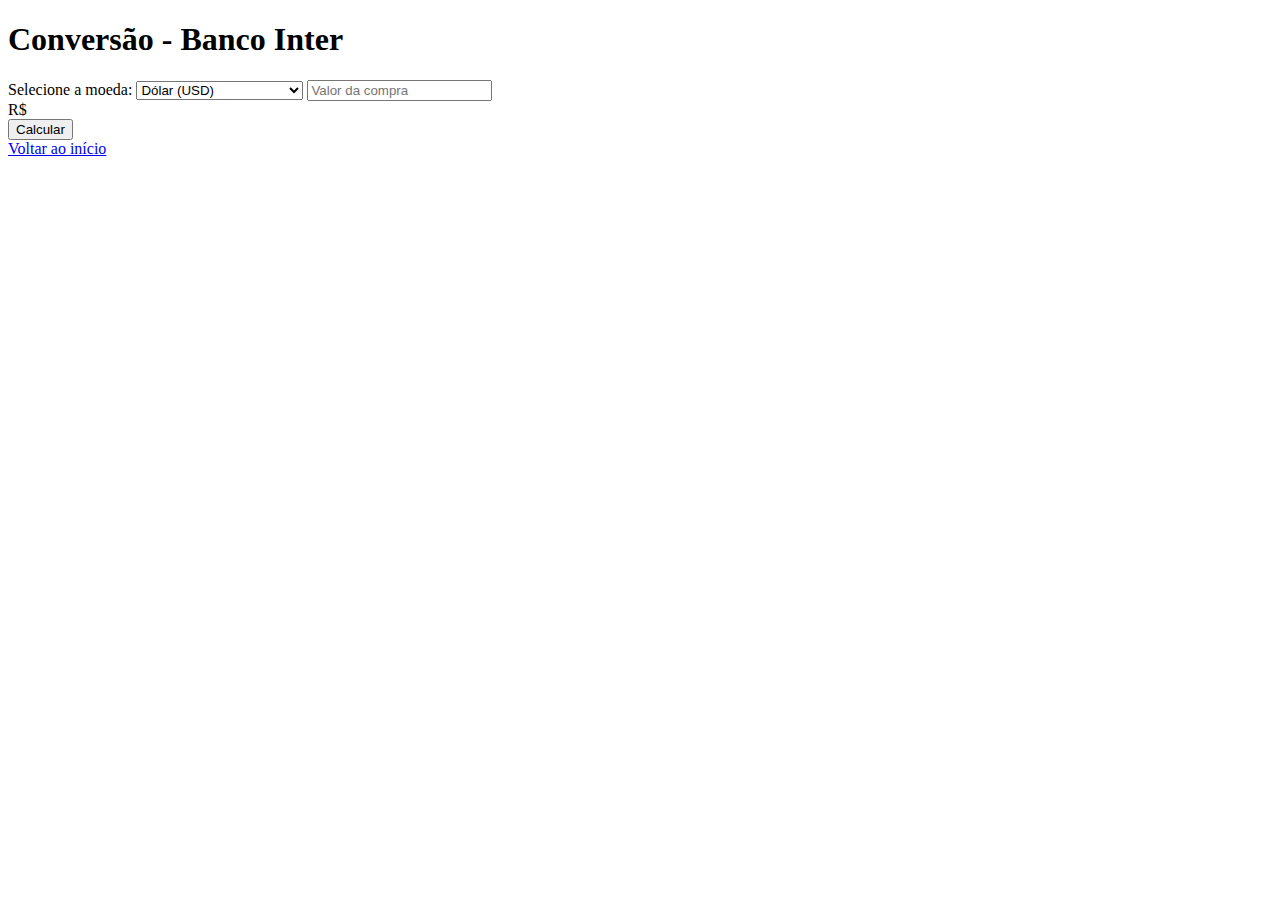
==== inter.html @ 826e33c7 "Create inter.html" ====
<!DOCTYPE html>
<html lang="pt-br">
<head>
    <meta charset="UTF-8">
    <meta name="viewport" content="width=device-width, initial-scale=1.0">
    <title>Conversão - Inter</title>
    <link rel="stylesheet" href="style.css">
    <script src="script.js" defer></script>
</head>
<body>
    <div class="container">
        <h1>Conversão - Banco Inter</h1>
        <label for="currencySelector">Selecione a moeda:</label>
        <select id="currencySelector">
            <option value="USD">Dólar (USD)</option>
            <option value="EUR">Euro (EUR)</option>
            <option value="GBP">Libra Esterlina (GBP)</option>
            <option value="JPY">Iene (JPY)</option>
            <option value="AUD">Dólar Australiano (AUD)</option>
            <option value="CAD">Dólar Canadense (CAD)</option>
            <option value="CHF">Franco Suíço (CHF)</option>
        </select>
        <input type="number" id="dollarInput" placeholder="Valor da compra" min="1" onkeypress="handleKeyPress(event)">
        <div class="value-display" id="valueDisplay">R$</div>
        <button onclick="calculateTotal()">Calcular</button>

        <div class="buttons">
            <a href="index.html" class="btn">Voltar ao início</a>
        </div>
    </div>
</body>
</html>
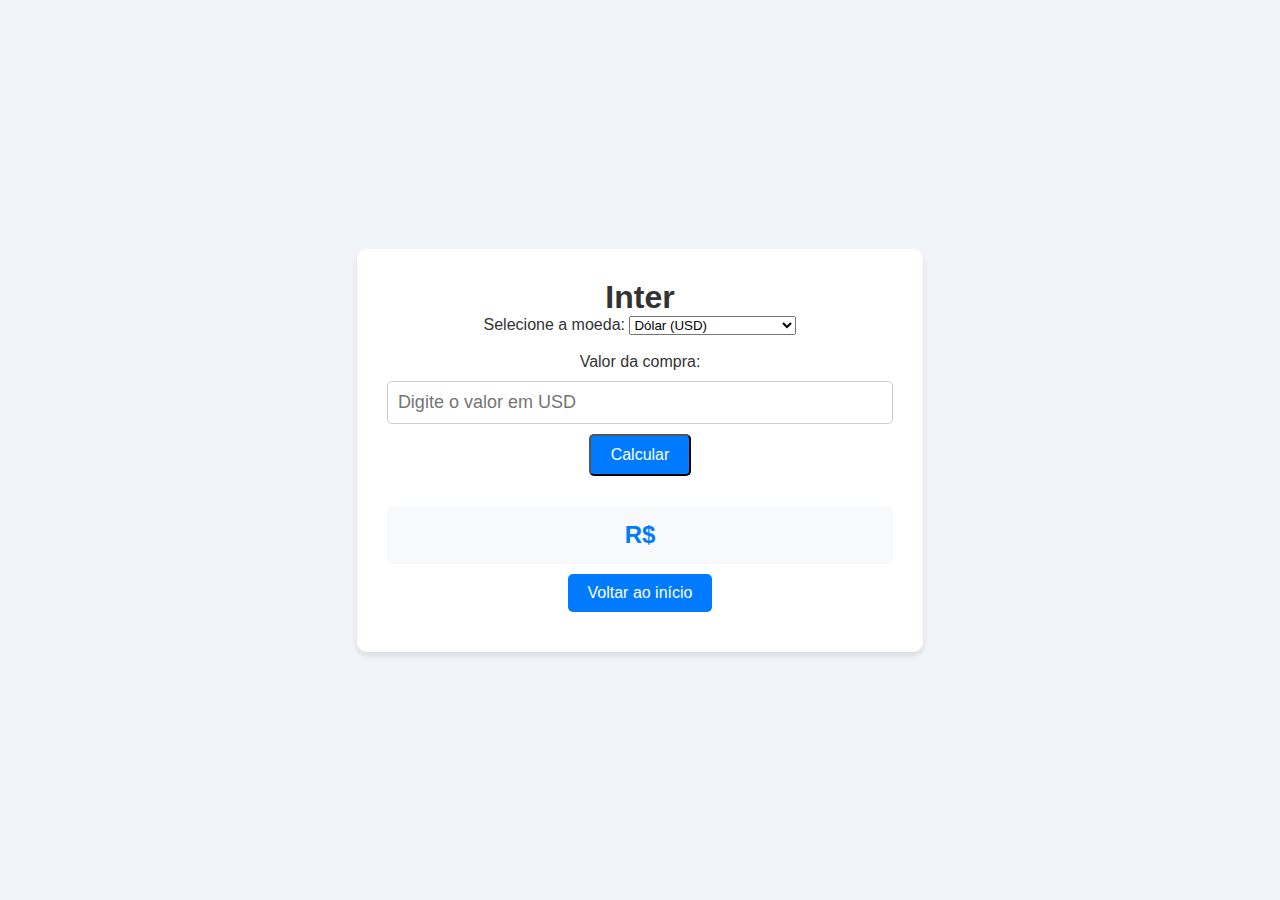
==== commit 72210cee: "Update inter.html" ====
--- a/inter.html
+++ b/inter.html
@@ -1,32 +1,35 @@
 <!DOCTYPE html>
-<html lang="pt-br">
+<html lang="pt-BR">
 <head>
     <meta charset="UTF-8">
     <meta name="viewport" content="width=device-width, initial-scale=1.0">
-    <title>Conversão - Inter</title>
+    <title>Conversor - Inter</title>
     <link rel="stylesheet" href="style.css">
-    <script src="script.js" defer></script>
 </head>
 <body>
     <div class="container">
-        <h1>Conversão - Banco Inter</h1>
-        <label for="currencySelector">Selecione a moeda:</label>
-        <select id="currencySelector">
-            <option value="USD">Dólar (USD)</option>
-            <option value="EUR">Euro (EUR)</option>
-            <option value="GBP">Libra Esterlina (GBP)</option>
-            <option value="JPY">Iene (JPY)</option>
-            <option value="AUD">Dólar Australiano (AUD)</option>
-            <option value="CAD">Dólar Canadense (CAD)</option>
-            <option value="CHF">Franco Suíço (CHF)</option>
-        </select>
-        <input type="number" id="dollarInput" placeholder="Valor da compra" min="1" onkeypress="handleKeyPress(event)">
+        <h1>Inter</h1>
+        <div class="card">
+            <label for="currencySelector">Selecione a moeda:</label>
+            <select id="currencySelector">
+                <option value="USD" selected>Dólar (USD)</option>
+                <option value="EUR">Euro (EUR)</option>
+                <option value="GBP">Libra Esterlina (GBP)</option>
+                <option value="CAD">Dólar Canadense (CAD)</option>
+                <option value="AUD">Dólar Australiano (AUD)</option>
+                <option value="JPY">Iene (JPY)</option>
+                <option value="CHF">Franco Suíço (CHF)</option>
+            </select>
+            <br><br>
+            <label for="dollarInput">Valor da compra:</label>
+            <input type="number" id="dollarInput" placeholder="Digite o valor em USD" min="1" onkeypress="handleKeyPress(event)" step="0.01">
+            <button class="btn-calculate" onclick="calculateTotal()">Calcular</button>
+        </div>
         <div class="value-display" id="valueDisplay">R$</div>
-        <button onclick="calculateTotal()">Calcular</button>
-
-        <div class="buttons">
-            <a href="index.html" class="btn">Voltar ao início</a>
+        <div class="nav-buttons">
+            <a href="index.html" class="btn-back">Voltar ao início</a>
         </div>
     </div>
+    <script src="script.js"></script>
 </body>
 </html>
--- a/style.css
+++ b/style.css
@@ -0,0 +1,78 @@
+/* Reset e estilo geral */
+* {
+    margin: 0;
+    padding: 0;
+    box-sizing: border-box;
+    font-family: 'Arial', sans-serif;
+}
+
+body {
+    background-color: #f1f5f9;
+    color: #333;
+    display: flex;
+    justify-content: center;
+    align-items: center;
+    min-height: 100vh;
+}
+
+.container {
+    max-width: 800px;
+    padding: 30px;
+    background: #ffffff;
+    border-radius: 10px;
+    box-shadow: 0 4px 6px rgba(0, 0, 0, 0.1);
+    text-align: center;
+}
+
+/* Dropdown */
+.dropdown label {
+    font-size: 18px;
+    margin-bottom: 10px;
+    display: block;
+}
+
+.dropdown select {
+    padding: 10px;
+    font-size: 16px;
+    border-radius: 5px;
+    border: 1px solid #ccc;
+    width: 100%;
+    margin-bottom: 20px;
+}
+
+/* Botões */
+.nav-buttons a, .btn-calculate {
+    display: inline-block;
+    padding: 10px 20px;
+    margin: 10px;
+    text-decoration: none;
+    font-size: 16px;
+    border-radius: 5px;
+    color: #ffffff;
+    background-color: #007bff;
+    transition: background-color 0.3s ease;
+}
+
+.nav-buttons a:hover, .btn-calculate:hover {
+    background-color: #0056b3;
+}
+
+/* Input */
+input[type="number"] {
+    width: 100%;
+    padding: 10px;
+    font-size: 18px;
+    border: 1px solid #ccc;
+    border-radius: 5px;
+    margin-top: 10px;
+}
+
+.value-display {
+    font-size: 24px;
+    background-color: #f8f9fa;
+    padding: 15px;
+    margin-top: 20px;
+    border-radius: 5px;
+    color: #007bff;
+    font-weight: bold;
+}
